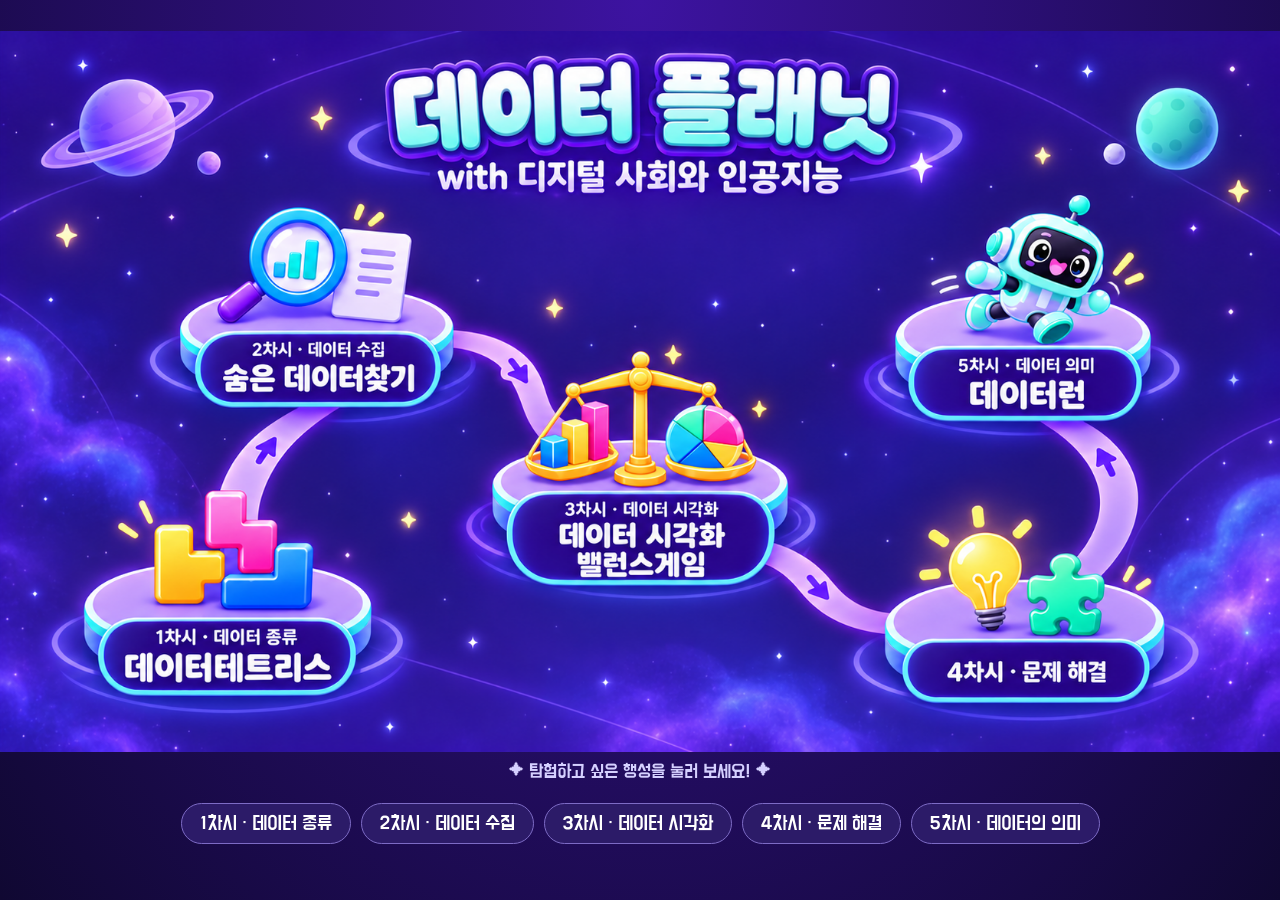
==== index.html @ 01847239 "Build Data Planet portal with five lessons and integrated activities" ====
<!doctype html>
<html lang="ko"><head><meta charset="utf-8"><meta name="viewport" content="width=device-width,initial-scale=1"><title>데이터 플래닛 · 데이터로 바라보는 세상</title><link rel="stylesheet" href="portal.css"></head>
<body><main id="home"><h1 class="sr">데이터 플래닛 with 디지털 사회와 인공지능</h1><div class="planet-map"><img src="assets/main.png" alt="우주를 여행하며 데이터 종류, 수집, 시각화, 문제 해결, 데이터의 의미를 배우는 데이터 플래닛" width="1671" height="941"><a class="planet p1" href="#/1/1" aria-label="1차시 데이터 종류: 데이터 분류하기, 데이터 테트리스"><span>1차시 시작 →</span></a><a class="planet p2" href="#/2/1" aria-label="2차시 데이터 수집: 숨은 데이터 찾기"><span>2차시 시작 →</span></a><a class="planet p3" href="#/3/1" aria-label="3차시 데이터 시각화: 밸런스게임과 디지털 도구"><span>3차시 시작 →</span></a><a class="planet p4" href="#/4/1" aria-label="4차시 문제 해결: 교과서 활동"><span>4차시 시작 →</span></a><a class="planet p5" href="#/5/1" aria-label="5차시 데이터의 의미: 데이터런"><span>5차시 시작 →</span></a></div><p class="map-help">✦ 탐험하고 싶은 행성을 눌러 보세요! ✦</p><nav class="lesson-shortcuts" aria-label="차시 선택"><a href="#/1/1">1차시 · 데이터 종류</a><a href="#/2/1">2차시 · 데이터 수집</a><a href="#/3/1">3차시 · 데이터 시각화</a><a href="#/4/1">4차시 · 문제 해결</a><a href="#/5/1">5차시 · 데이터의 의미</a></nav></main>
<section id="workspace" hidden><header class="portal-header"><a class="brand" href="#">✦ 데이터 플래닛</a><nav id="lessons" aria-label="차시 메뉴"></nav><button id="fullscreen" aria-label="활동 전체 화면">⛶ 전체 화면</button></header><div class="activity-bar"><div><span id="lesson-label"></span><h2 id="activity-title"></h2></div><nav id="activities" aria-label="차시별 활동"></nav></div><div id="activity-host"></div><footer class="activity-footer"><button id="previous">← 이전 활동</button><span id="position" aria-live="polite"></span><button id="next">다음 활동 →</button></footer></section><script src="portal.js"></script></body></html>
---- portal.css ----
@font-face{font-family:Dohyeon;src:url('activities/data-tetris-explorers/dohyeon.ttf')}*{box-sizing:border-box}body{margin:0;background:#160d51;color:#fff;font-family:Dohyeon,'Malgun Gothic',sans-serif}button,a{-webkit-tap-highlight-color:transparent}a{color:inherit}button{font:inherit;cursor:pointer}button:focus-visible,a:focus-visible{outline:4px solid #ffdc68;outline-offset:4px}[hidden]{display:none!important}.sr{position:absolute;width:1px;height:1px;overflow:hidden;clip-path:inset(50%)}#home{min-height:100vh;display:flex;flex-direction:column;justify-content:center;background:radial-gradient(ellipse at top,#3d13a1,#100832)}.planet-map{position:relative;width:min(100%,1671px);margin:0 auto}.planet-map>img{display:block;width:100%;height:auto}.planet{position:absolute;border-radius:48%;text-decoration:none;transition:background .2s,box-shadow .2s}.planet:hover,.planet:focus-visible{background:#baffff18;box-shadow:0 0 32px #7bffff,inset 0 0 24px #8ff5ff66}.planet span{position:absolute;left:50%;bottom:1%;transform:translateX(-50%);white-space:nowrap;background:#1a0f60;border:1px solid #80faff;border-radius:20px;padding:7px 16px;opacity:0}.planet:hover span,.planet:focus-visible span{opacity:1}.p1{left:5.5%;top:62%;width:25%;height:31%}.p2{left:13%;top:24%;width:24%;height:30%}.p3{left:37%;top:44%;width:26%;height:34%}.p4{left:68%;top:64%;width:24%;height:31%}.p5{left:69%;top:22%;width:23%;height:34%}.map-help{text-align:center;color:#d5d0ff;margin:10px;font-size:15px}.lesson-shortcuts{display:flex;justify-content:center;gap:10px;flex-wrap:wrap;padding:12px 15px 25px}.lesson-shortcuts a{padding:10px 18px;text-decoration:none;border:1px solid #7d6bc5;border-radius:30px;background:#2c1b68}.lesson-shortcuts a:hover{background:#5333a0}.portal-header{display:flex;align-items:center;gap:24px;padding:12px 24px;background:#20134e;min-height:64px}.brand{text-decoration:none;white-space:nowrap;font-size:21px;color:#9afbf0}.portal-header nav{display:flex;gap:6px;flex:1;flex-wrap:wrap}.portal-header nav a{padding:8px 12px;text-decoration:none;border-radius:8px;color:#c9c0e9}.portal-header nav a[aria-current]{background:#5d3bbb;color:white}.portal-header button{background:transparent;border:1px solid #7864b2;color:white;border-radius:8px;padding:8px 12px}.activity-bar{display:flex;align-items:center;justify-content:space-between;gap:18px;padding:13px 24px;background:#f8f6ff;color:#2b1a58}.activity-bar span{font-size:12px;color:#7255a5}.activity-bar h2{font-size:20px;margin:5px 0 0}.activity-bar nav{display:flex;gap:8px;flex-wrap:wrap}.activity-bar nav a{font-family:'Malgun Gothic',sans-serif;font-weight:bold;font-size:14px;padding:12px 16px;text-decoration:none;border-radius:12px;border:1px solid #d7ceee}.activity-bar nav a[aria-current]{background:#5939ae;color:white;border-color:#5939ae}#activity-host{background:#f3f3fa;min-height:calc(100dvh - 218px)}iframe{width:100%;height:calc(100dvh - 218px);min-height:500px;display:block;border:0;background:white}.activity-footer{display:flex;justify-content:space-between;align-items:center;gap:12px;padding:10px 24px;background:#20134e;min-height:62px}.activity-footer button{border:1px solid #7864b2;border-radius:10px;padding:10px 18px;color:white;background:#423080}.activity-footer button:last-child{background:#9ef1df;color:#183c3b;border-color:#9ef1df}.activity-footer span{font-size:13px;color:#d3c9ef}.info{max-width:1000px;margin:auto;text-align:center;padding:64px 25px 70px;color:#2d2152}.info .icon{font-size:60px}.info h3{font-size:clamp(24px,3vw,35px);line-height:1.65;margin:20px 0}.info p{font-family:'Malgun Gothic',sans-serif;line-height:1.9;color:#665b7e}.tools{display:flex;gap:20px;justify-content:center;flex-wrap:wrap;margin-top:32px}.tool{flex:1;min-width:240px;max-width:400px;display:block;text-decoration:none;text-align:left;padding:30px;border:1px solid #d8cfee;border-radius:22px;background:white;box-shadow:0 8px 24px #3d1c7410}.tool strong{display:block;font-size:25px;margin:12px 0}.tool span{color:#7254b1}.tool:hover{box-shadow:0 8px 26px #54339933}.book-note{background:white;padding:24px;border-radius:18px;margin:30px auto;max-width:650px}.fullscreen-only #activity-host:fullscreen{overflow:auto;background:#f3f3fa}#activity-host:fullscreen iframe{height:100dvh}.exit-full{position:fixed;right:14px;top:14px;z-index:99;background:#241750;color:white;border:1px solid #b7a6ed;border-radius:10px;padding:10px}#activity-host:not(:fullscreen)>.exit-full{display:none}@media(max-width:760px){.portal-header{gap:10px;padding:10px;flex-wrap:wrap}.brand{font-size:18px}.portal-header nav{order:3;flex-basis:100%;justify-content:center}.portal-header button{margin-left:auto}.activity-bar{padding:12px;align-items:flex-start;flex-direction:column;gap:10px}.activity-bar nav{width:100%}.activity-bar nav a{flex:1;text-align:center;padding:10px;font-size:12px}.activity-footer{padding:10px}.activity-footer button{font-size:12px;padding:10px}.activity-footer span{font-size:11px}.info{padding:35px 20px}.map-help{font-size:12px}.lesson-shortcuts a{font-size:13px}.planet span{font-size:10px;padding:4px 7px}iframe{height:calc(100dvh - 290px)}}
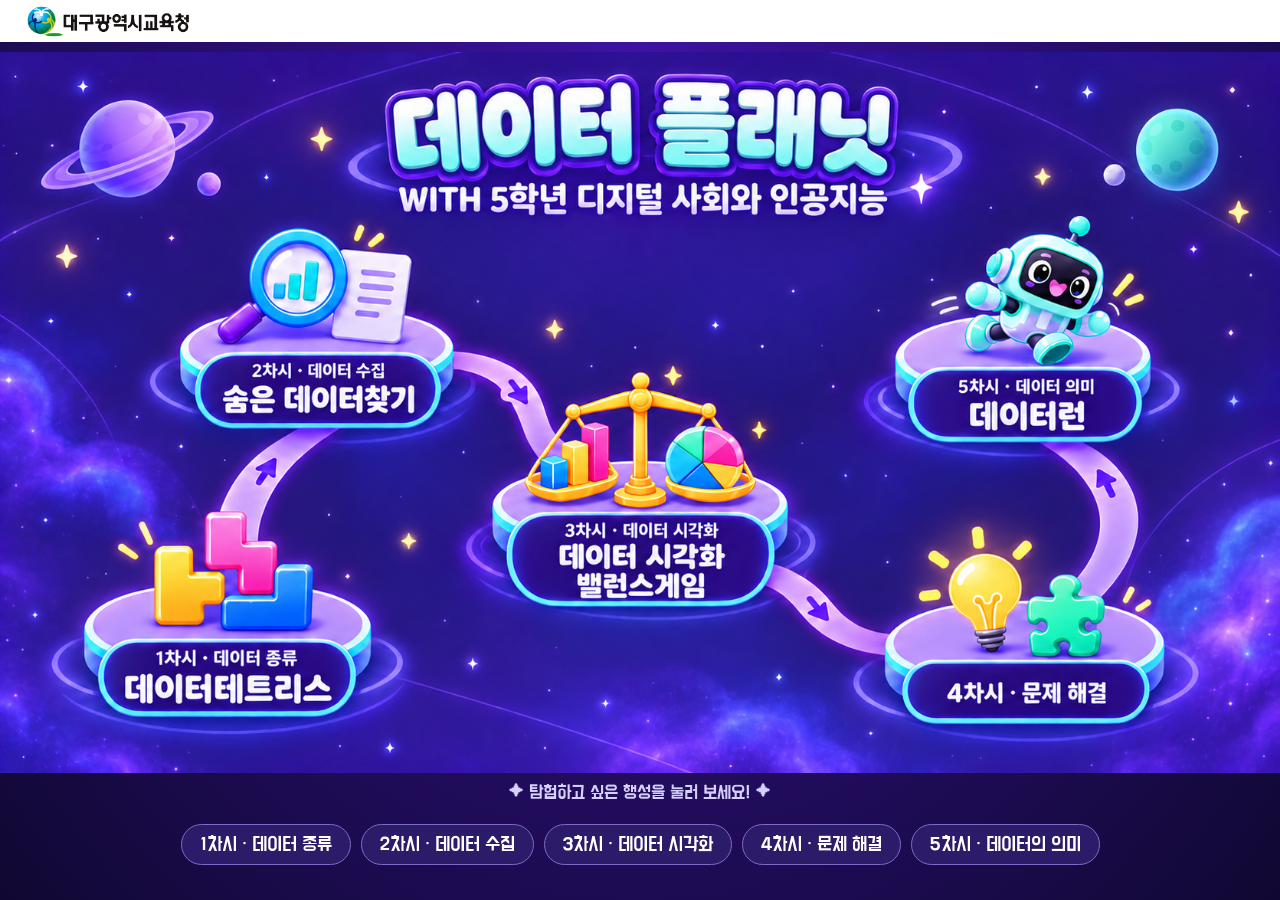
==== commit 3303811a: "Refresh lesson visuals, grade 5 title and education logo" ====
--- a/index.html
+++ b/index.html
@@ -1,4 +1,4 @@
 <!doctype html>
-<html lang="ko"><head><meta charset="utf-8"><meta name="viewport" content="width=device-width,initial-scale=1"><title>데이터 플래닛 · 데이터로 바라보는 세상</title><link rel="stylesheet" href="portal.css"></head>
-<body><main id="home"><h1 class="sr">데이터 플래닛 with 디지털 사회와 인공지능</h1><div class="planet-map"><img src="assets/main.png" alt="우주를 여행하며 데이터 종류, 수집, 시각화, 문제 해결, 데이터의 의미를 배우는 데이터 플래닛" width="1671" height="941"><a class="planet p1" href="#/1/1" aria-label="1차시 데이터 종류: 데이터 분류하기, 데이터 테트리스"><span>1차시 시작 →</span></a><a class="planet p2" href="#/2/1" aria-label="2차시 데이터 수집: 숨은 데이터 찾기"><span>2차시 시작 →</span></a><a class="planet p3" href="#/3/1" aria-label="3차시 데이터 시각화: 밸런스게임과 디지털 도구"><span>3차시 시작 →</span></a><a class="planet p4" href="#/4/1" aria-label="4차시 문제 해결: 교과서 활동"><span>4차시 시작 →</span></a><a class="planet p5" href="#/5/1" aria-label="5차시 데이터의 의미: 데이터런"><span>5차시 시작 →</span></a></div><p class="map-help">✦ 탐험하고 싶은 행성을 눌러 보세요! ✦</p><nav class="lesson-shortcuts" aria-label="차시 선택"><a href="#/1/1">1차시 · 데이터 종류</a><a href="#/2/1">2차시 · 데이터 수집</a><a href="#/3/1">3차시 · 데이터 시각화</a><a href="#/4/1">4차시 · 문제 해결</a><a href="#/5/1">5차시 · 데이터의 의미</a></nav></main>
-<section id="workspace" hidden><header class="portal-header"><a class="brand" href="#">✦ 데이터 플래닛</a><nav id="lessons" aria-label="차시 메뉴"></nav><button id="fullscreen" aria-label="활동 전체 화면">⛶ 전체 화면</button></header><div class="activity-bar"><div><span id="lesson-label"></span><h2 id="activity-title"></h2></div><nav id="activities" aria-label="차시별 활동"></nav></div><div id="activity-host"></div><footer class="activity-footer"><button id="previous">← 이전 활동</button><span id="position" aria-live="polite"></span><button id="next">다음 활동 →</button></footer></section><script src="portal.js"></script></body></html>
+<html lang="ko"><head><meta charset="utf-8"><meta name="viewport" content="width=device-width,initial-scale=1"><title>데이터 플래닛 · 데이터로 바라보는 세상</title><link rel="stylesheet" href="portal.css?v=20261028-4"></head>
+<body><div class="education-bar"><img src="assets/daegu-education.png" alt="대구광역시교육청"></div><main id="home"><h1 class="sr">데이터 플래닛 WITH 5학년 디지털 사회와 인공지능</h1><div class="planet-map"><img src="assets/main-grade5.png" alt="우주를 여행하며 데이터 종류, 수집, 시각화, 문제 해결, 데이터의 의미를 배우는 데이터 플래닛" width="1671" height="941"><a class="planet p1" href="#/1/1" aria-label="1차시 데이터 종류: 데이터 분류하기, 데이터 테트리스"><span>1차시 시작 →</span></a><a class="planet p2" href="#/2/1" aria-label="2차시 데이터 수집: 숨은 데이터 찾기"><span>2차시 시작 →</span></a><a class="planet p3" href="#/3/1" aria-label="3차시 데이터 시각화: 밸런스게임"><span>3차시 시작 →</span></a><a class="planet p4" href="#/4/1" aria-label="4차시 문제 해결: 교과서 활동과 디지털 도구"><span>4차시 시작 →</span></a><a class="planet p5" href="#/5/1" aria-label="5차시 데이터의 의미: 데이터런"><span>5차시 시작 →</span></a></div><p class="map-help">✦ 탐험하고 싶은 행성을 눌러 보세요! ✦</p><nav class="lesson-shortcuts" aria-label="차시 선택"><a href="#/1/1">1차시 · 데이터 종류</a><a href="#/2/1">2차시 · 데이터 수집</a><a href="#/3/1">3차시 · 데이터 시각화</a><a href="#/4/1">4차시 · 문제 해결</a><a href="#/5/1">5차시 · 데이터의 의미</a></nav></main>
+<section id="workspace" hidden><header class="portal-header"><a class="brand" href="#">✦ 데이터 플래닛</a><nav id="lessons" aria-label="차시 메뉴"></nav><button id="fullscreen" aria-label="활동 전체 화면">⛶ 전체 화면</button></header><div class="activity-bar"><div><span id="lesson-label"></span><h2 id="activity-title"></h2></div><nav id="activities" aria-label="차시별 활동"></nav></div><div id="activity-host"></div><footer class="activity-footer"><button id="previous">← 이전 활동</button><span id="position" aria-live="polite"></span><button id="next">다음 활동 →</button></footer></section><script src="portal.js?v=20261028-4"></script></body></html>
--- a/portal.css
+++ b/portal.css
@@ -1 +1,2 @@
 @font-face{font-family:Dohyeon;src:url('activities/data-tetris-explorers/dohyeon.ttf')}*{box-sizing:border-box}body{margin:0;background:#160d51;color:#fff;font-family:Dohyeon,'Malgun Gothic',sans-serif}button,a{-webkit-tap-highlight-color:transparent}a{color:inherit}button{font:inherit;cursor:pointer}button:focus-visible,a:focus-visible{outline:4px solid #ffdc68;outline-offset:4px}[hidden]{display:none!important}.sr{position:absolute;width:1px;height:1px;overflow:hidden;clip-path:inset(50%)}#home{min-height:100vh;display:flex;flex-direction:column;justify-content:center;background:radial-gradient(ellipse at top,#3d13a1,#100832)}.planet-map{position:relative;width:min(100%,1671px);margin:0 auto}.planet-map>img{display:block;width:100%;height:auto}.planet{position:absolute;border-radius:48%;text-decoration:none;transition:background .2s,box-shadow .2s}.planet:hover,.planet:focus-visible{background:#baffff18;box-shadow:0 0 32px #7bffff,inset 0 0 24px #8ff5ff66}.planet span{position:absolute;left:50%;bottom:1%;transform:translateX(-50%);white-space:nowrap;background:#1a0f60;border:1px solid #80faff;border-radius:20px;padding:7px 16px;opacity:0}.planet:hover span,.planet:focus-visible span{opacity:1}.p1{left:5.5%;top:62%;width:25%;height:31%}.p2{left:13%;top:24%;width:24%;height:30%}.p3{left:37%;top:44%;width:26%;height:34%}.p4{left:68%;top:64%;width:24%;height:31%}.p5{left:69%;top:22%;width:23%;height:34%}.map-help{text-align:center;color:#d5d0ff;margin:10px;font-size:15px}.lesson-shortcuts{display:flex;justify-content:center;gap:10px;flex-wrap:wrap;padding:12px 15px 25px}.lesson-shortcuts a{padding:10px 18px;text-decoration:none;border:1px solid #7d6bc5;border-radius:30px;background:#2c1b68}.lesson-shortcuts a:hover{background:#5333a0}.portal-header{display:flex;align-items:center;gap:24px;padding:12px 24px;background:#20134e;min-height:64px}.brand{text-decoration:none;white-space:nowrap;font-size:21px;color:#9afbf0}.portal-header nav{display:flex;gap:6px;flex:1;flex-wrap:wrap}.portal-header nav a{padding:8px 12px;text-decoration:none;border-radius:8px;color:#c9c0e9}.portal-header nav a[aria-current]{background:#5d3bbb;color:white}.portal-header button{background:transparent;border:1px solid #7864b2;color:white;border-radius:8px;padding:8px 12px}.activity-bar{display:flex;align-items:center;justify-content:space-between;gap:18px;padding:13px 24px;background:#f8f6ff;color:#2b1a58}.activity-bar span{font-size:12px;color:#7255a5}.activity-bar h2{font-size:20px;margin:5px 0 0}.activity-bar nav{display:flex;gap:8px;flex-wrap:wrap}.activity-bar nav a{font-family:'Malgun Gothic',sans-serif;font-weight:bold;font-size:14px;padding:12px 16px;text-decoration:none;border-radius:12px;border:1px solid #d7ceee}.activity-bar nav a[aria-current]{background:#5939ae;color:white;border-color:#5939ae}#activity-host{background:#f3f3fa;min-height:calc(100dvh - 218px)}iframe{width:100%;height:calc(100dvh - 218px);min-height:500px;display:block;border:0;background:white}.activity-footer{display:flex;justify-content:space-between;align-items:center;gap:12px;padding:10px 24px;background:#20134e;min-height:62px}.activity-footer button{border:1px solid #7864b2;border-radius:10px;padding:10px 18px;color:white;background:#423080}.activity-footer button:last-child{background:#9ef1df;color:#183c3b;border-color:#9ef1df}.activity-footer span{font-size:13px;color:#d3c9ef}.info{max-width:1000px;margin:auto;text-align:center;padding:64px 25px 70px;color:#2d2152}.info .icon{font-size:60px}.info h3{font-size:clamp(24px,3vw,35px);line-height:1.65;margin:20px 0}.info p{font-family:'Malgun Gothic',sans-serif;line-height:1.9;color:#665b7e}.tools{display:flex;gap:20px;justify-content:center;flex-wrap:wrap;margin-top:32px}.tool{flex:1;min-width:240px;max-width:400px;display:block;text-decoration:none;text-align:left;padding:30px;border:1px solid #d8cfee;border-radius:22px;background:white;box-shadow:0 8px 24px #3d1c7410}.tool strong{display:block;font-size:25px;margin:12px 0}.tool span{color:#7254b1}.tool:hover{box-shadow:0 8px 26px #54339933}.book-note{background:white;padding:24px;border-radius:18px;margin:30px auto;max-width:650px}.fullscreen-only #activity-host:fullscreen{overflow:auto;background:#f3f3fa}#activity-host:fullscreen iframe{height:100dvh}.exit-full{position:fixed;right:14px;top:14px;z-index:99;background:#241750;color:white;border:1px solid #b7a6ed;border-radius:10px;padding:10px}#activity-host:not(:fullscreen)>.exit-full{display:none}@media(max-width:760px){.portal-header{gap:10px;padding:10px;flex-wrap:wrap}.brand{font-size:18px}.portal-header nav{order:3;flex-basis:100%;justify-content:center}.portal-header button{margin-left:auto}.activity-bar{padding:12px;align-items:flex-start;flex-direction:column;gap:10px}.activity-bar nav{width:100%}.activity-bar nav a{flex:1;text-align:center;padding:10px;font-size:12px}.activity-footer{padding:10px}.activity-footer button{font-size:12px;padding:10px}.activity-footer span{font-size:11px}.info{padding:35px 20px}.map-help{font-size:12px}.lesson-shortcuts a{font-size:13px}.planet span{font-size:10px;padding:4px 7px}iframe{height:calc(100dvh - 290px)}}
+.education-bar{height:42px;background:#fff;display:flex;align-items:center;padding:0 18px;overflow:hidden}.education-bar img{width:180px;height:60px;object-fit:contain;flex:none}#home{min-height:calc(100dvh - 42px)}#activity-host{min-height:calc(100dvh - 260px)}iframe{height:calc(100dvh - 260px)}@media(max-width:760px){.education-bar{padding-left:10px}.education-bar img{width:156px;height:52px}iframe{height:calc(100dvh - 332px)}}
